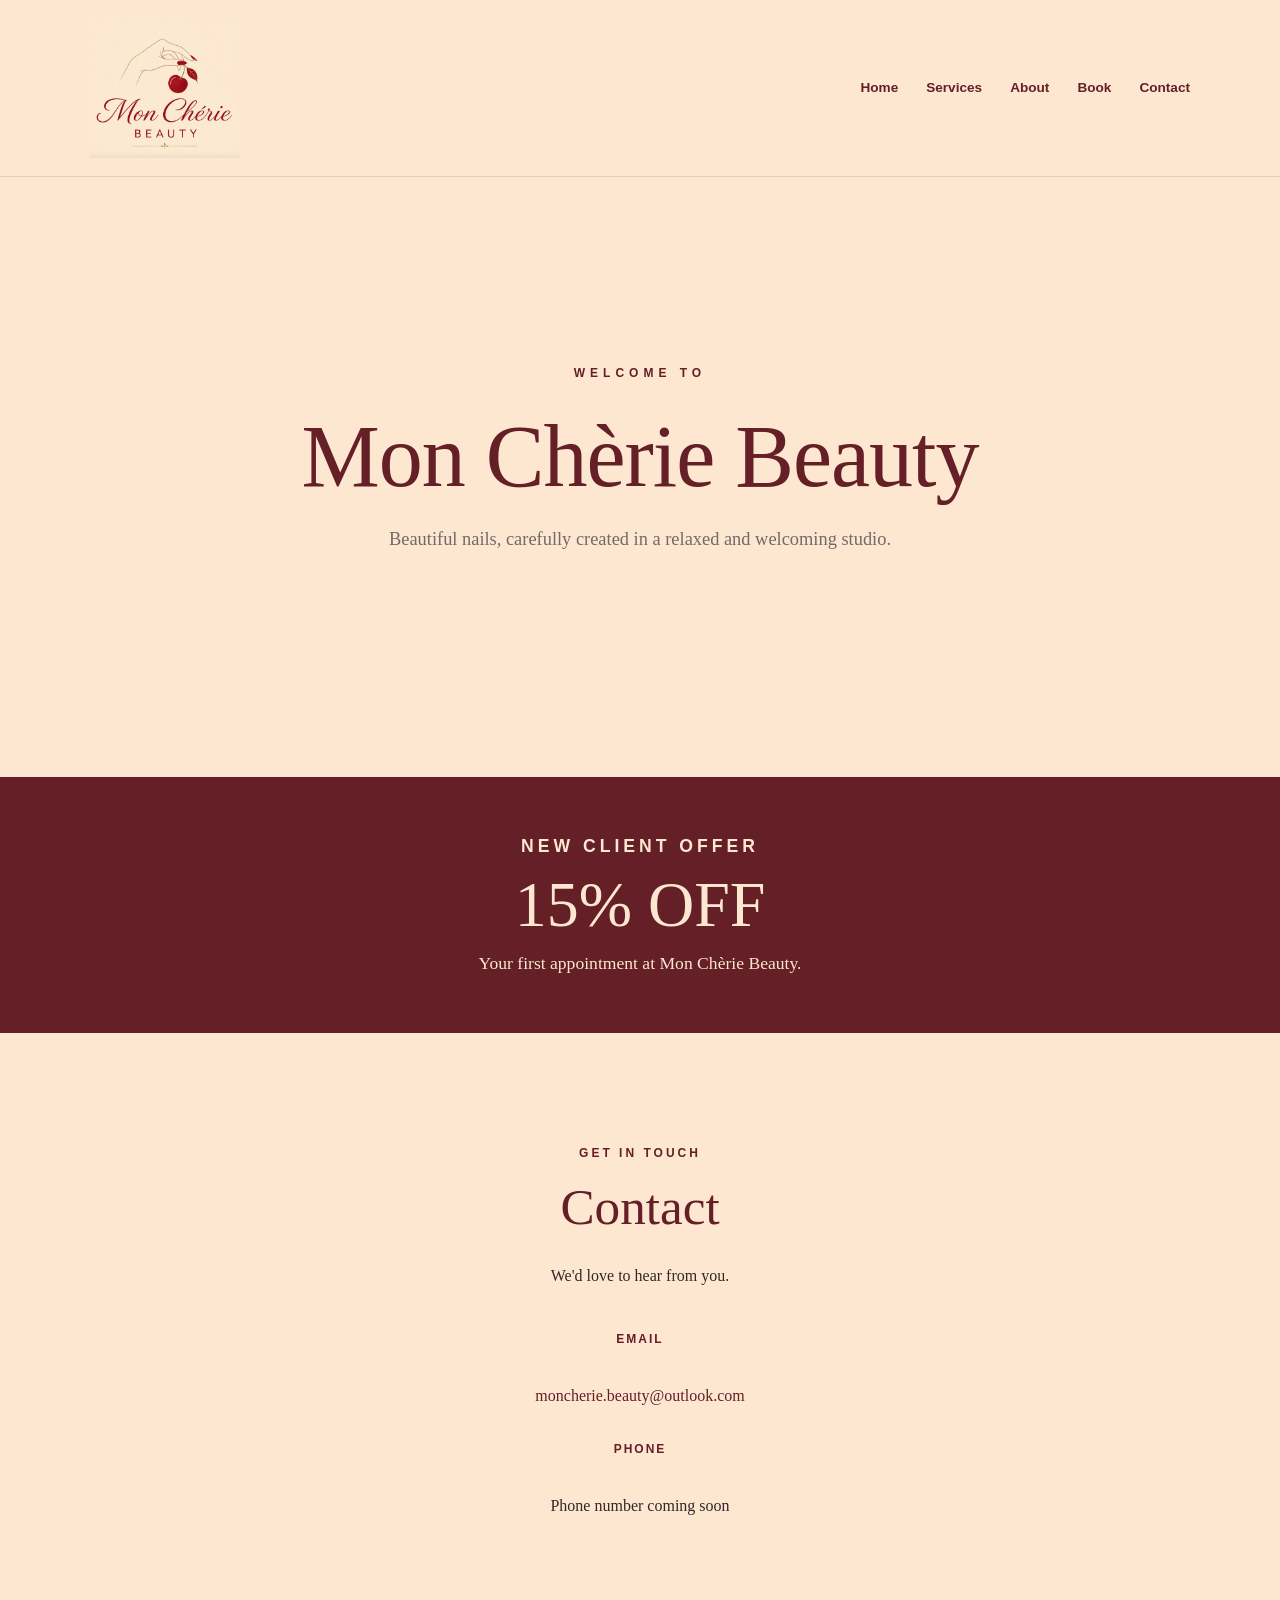
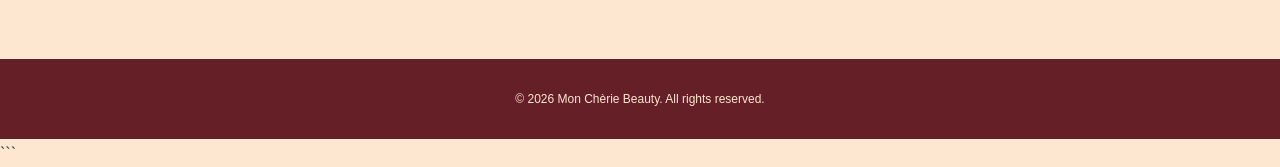
==== index.html @ 68127696 "Add files via upload" ====
<!DOCTYPE html>
<html lang="en">
<head>
    <meta charset="UTF-8">

    <!-- Makes the website display correctly on phones -->
    <meta name="viewport" content="width=device-width, initial-scale=1.0">

    <title>Mon Chèrie Beauty | Nail Studio</title>

    <meta name="description" content="Mon Chèrie Beauty - Beautiful nails, high-quality products and a relaxing nail studio experience. Book your appointment today.">

    <link rel="stylesheet" href="css/style.css">
</head>

<body>

    <!-- =========================
         HEADER / NAVIGATION
         ========================= -->

    <header>
        <div class="container">

			
			<div class="logo">
                <!-- site image logo -->
                 <a href="index.html">
					<img src="images/logo.jpg" alt="Mon Chèrie Beauty">
				 </a>	
            </div>
			
			<nav>
				<a href="#index"><b>Home</b></a>
                <a href="services.html"><b>Services</b></a>
                <a href="about.html"><b>About</b></a>
                <a href="book.html"><b>Book</b></a>
                <a href="#contact"><b>Contact</b></a>
            </nav>

        </div>
    </header>


    <!-- =========================
         HERO SECTION
         ========================= -->

    <main>

        <section class="hero">

            <div class="container">

                <p class="welcome">WELCOME TO</p>

                <h1>Mon Chèrie Beauty</h1>

                <p class="hero-text">
                    Beautiful nails, carefully created in a relaxed
                    and welcoming studio.
                </p>


            </div>

        </section>


        <!-- =========================
             SPECIAL OFFER
             ========================= -->

        <section class="offer">

            <div class="container">

                <p class="offer-label">NEW CLIENT OFFER</p>

                <h2>15% OFF</h2>

                <p>
                    Your first appointment at Mon Chèrie Beauty.
                </p>

            </div>

        </section>


      





        <!-- =========================
             CONTACT
             ========================= -->

        <section id="contact" class="contact">

            <div class="container">

                <p class="section-label">GET IN TOUCH</p>

                <h2>Contact</h2>

                <p>
                    We'd love to hear from you.
                </p>

                <div class="contact-details">

                    <p>
                        <strong>Email</strong><br>
                        <a href="mailto:moncherie.beauty@outlook.com">
                            moncherie.beauty@outlook.com
                        </a>
                    </p>

                    <p>
                        <strong>Phone</strong><br>
                        <span>Phone number coming soon</span>
                    </p>

                    <!--
                    ADD INSTAGRAM LINK HERE WHEN PROVIDED
                    -->

                </div>

            </div>

        </section>


    </main>


    <!-- =========================
         FOOTER
         ========================= -->

    <footer>

        <div class="container">

            <p>
                &copy; 2026 Mon Chèrie Beauty. All rights reserved.
            </p>

        </div>

    </footer>


    <!-- JavaScript -->
    <script src="js/main.js"></script>

</body>
</html>
```
---- css/style.css ----
/* =========================================================
   MON CHÈRIE BEAUTY
   Main Stylesheet
   ========================================================= */


/* =========================================================
   COLOURS & BASIC SETTINGS
   ========================================================= */

:root {
    --cream: #fde7d1;
    --cream-light: #fff7ef;
    --dark-red: #641f27;
    --dark-red-hover: #4f171e;
    --text: #342629;
    --muted: #76686a;
    --border: #e4cfc1;
    --white: #ffffff;
}


/* =========================================================
   RESET / GENERAL
   ========================================================= */

* {
    box-sizing: border-box;
    margin: 0;
    padding: 0;
}

html {
    scroll-behavior: smooth;
}

body {
    font-family: Georgia, "Times New Roman", serif;
    background-color: var(--cream);
    color: var(--text);
    line-height: 1.7;
}

img {
    max-width: 100%;
    height: auto;
    display: block;
}

a {
    color: inherit;
    text-decoration: none;
}

.container {
    width: 90%;
    max-width: 1100px;
    margin: 0 auto;
}


/* =========================================================
   TYPOGRAPHY
   ========================================================= */

h1,
h2,
h3,
h4 {
    font-weight: normal;
    line-height: 1.2;
    color: var(--dark-red);
}

h1 {
    font-size: clamp(3rem, 8vw, 5.5rem);
    letter-spacing: -1px;
}

h2 {
    font-size: clamp(2rem, 5vw, 3.2rem);
    margin-bottom: 25px;
}

h3 {
    font-size: 1.7rem;
}

h4 {
    font-size: 1.25rem;
    margin-bottom: 8px;
}

p {
    margin-bottom: 18px;
}

.section-label {
    color: var(--dark-red);
    font-family: Arial, Helvetica, sans-serif;
    font-size: 0.75rem;
    font-weight: bold;
    letter-spacing: 3px;
    margin-bottom: 12px;
    text-transform: uppercase;
}


/* =========================================================
   HEADER
   ========================================================= */

header {
    background-color: var(--cream);
    border-bottom: 1px solid var(--border);
    padding: 18px 0;
    position: sticky;
    top: 0;
    z-index: 1000;
}

header .container {
    display: flex;
    align-items: center;
    justify-content: space-between;
    gap: 30px;
}


/* =========================================================
   LOGO
   ========================================================= */

.logo {
    text-align: center;
}

.logo a {
    display: block;
    line-height: 1;
}

.logo img {
    width: 150px;
    height: auto;
}


/* =========================================================
   NAVIGATION
   ========================================================= */

nav {
    display: flex;
    align-items: center;
    gap: 28px;

    font-family: Arial, Helvetica, sans-serif;
    font-size: 0.85rem;
}

nav a {
    position: relative;
    color: var(--dark-red);
	font-weight:bold;
    transition: color 0.2s ease;
}

nav a:hover {
    color: var(--dark-red-hover);
}


/* Elegant underline */

nav a::after {
    content: "";

    position: absolute;

    left: 0;
    bottom: -6px;

    width: 0;
    height: 2px;

    background-color: var(--dark-red);

    transition: width 0.3s ease;
}

nav a:hover::after {
    width: 100%;
}


/* =========================================================
   BUTTONS
   ========================================================= */

.button {
    display: inline-block;

    background-color: var(--dark-red);
    color: var(--white);

    padding: 14px 28px;

    border: 1px solid var(--dark-red);

    font-family: Arial, Helvetica, sans-serif;
    font-size: 0.8rem;
    font-weight: bold;

    letter-spacing: 1px;
    text-transform: uppercase;

    transition:
        background-color 0.2s ease,
        transform 0.2s ease,
        box-shadow 0.2s ease;
}

.button:hover {
    background-color: var(--dark-red-hover);

    transform: translateY(-2px);

    box-shadow: 0 8px 20px rgba(100, 31, 39, 0.15);
}


/* =========================================================
   HERO
   ========================================================= */

.hero {
    min-height: 600px;

    display: flex;
    align-items: center;

    text-align: center;

    background-color: var(--cream);

    padding: 100px 0;
}

.hero .container {
    max-width: 850px;
}

.welcome {
    color: var(--dark-red);

    font-family: Arial, Helvetica, sans-serif;

    font-size: 0.75rem;
    font-weight: bold;

    letter-spacing: 5px;

    margin-bottom: 20px;
}

.hero h1 {
    margin-bottom: 15px;
}

.hero-text {
    max-width: 600px;

    margin: 0 auto 35px;

    color: var(--muted);

    font-size: 1.15rem;
}


/* =========================================================
   SPECIAL OFFER
   ========================================================= */

.offer {
    background-color: var(--dark-red);

    color: var(--cream);

    text-align: center;

    padding: 55px 20px;
}

.offer-label {
    color: var(--cream);

    font-family: Arial, Helvetica, sans-serif;

    font-size: 0.7rem;
    font-weight: bold;

    letter-spacing: 4px;

    margin-bottom: 8px;
}

.offer h2 {
    color: var(--cream);

    font-size: 4rem;

    margin: 5px 0;
}

.offer p {
    margin-bottom: 0;

    font-size: 1.1rem;
}


/* =========================================================
   ABOUT
   ========================================================= */

.about {
    padding: 110px 0;

    text-align: center;
}

.about .container {
    max-width: 750px;
}

.about p:not(.section-label) {
    color: var(--muted);

    font-size: 1.05rem;
}


/* =========================================================
   SERVICES
   ========================================================= */

.services {
    background-color: var(--cream);

    padding: 110px 0;
}

.services > .container {
    max-width: 900px;
}

.services > .container > .section-label,
.services > .container > h1,
.services > .container > h2 {
    text-align: center;
}


/* =========================================================
   SERVICES OFFER
   ========================================================= */

.services-offer {
    max-width: 500px;

    margin: 45px auto 70px;

    padding: 35px 25px;

    background-color: var(--dark-red);

    color: var(--cream);

    text-align: center;

    box-shadow: 0 12px 30px rgba(100, 31, 39, 0.12);
}

.services-offer span {
    display: block;

    font-family: Arial, Helvetica, sans-serif;

    font-size: 0.7rem;
    font-weight: bold;

    letter-spacing: 3px;

    margin-bottom: 8px;
}

.services-offer strong {
    display: block;

    font-size: 3rem;
    font-weight: normal;

    line-height: 1.1;
}

.services-offer p {
    margin: 8px 0 0;

    font-size: 1rem;
}


/* =========================================================
   SERVICE CATEGORY
   ========================================================= */

.service-category {
    margin-top: 65px;
}

.service-category h3 {
    border-bottom: 1px solid var(--border);

    padding-bottom: 15px;

    margin-bottom: 0;
}


/* =========================================================
   INDIVIDUAL SERVICE
   ========================================================= */

.service {
    padding: 25px 0;

    border-bottom: 1px solid var(--border);
}

.service-info {
    width: 100%;
}


/* Service title + price */

.service-title {
    display: flex;

    align-items: baseline;

    gap: 15px;

    margin-bottom: 8px;
}

.service-title h4 {
    margin-bottom: 0;
}

.service-title .price {
    color: var(--dark-red);

    font-size: 1.1rem;

    white-space: nowrap;
}


/* Service description */

.service-info p {
    color: var(--muted);

    font-size: 0.95rem;

    margin-bottom: 7px;
}


/* Duration */

.duration {
    color: var(--dark-red);

    font-family: Arial, Helvetica, sans-serif;

    font-size: 0.75rem;

    letter-spacing: 0.5px;
}


/*
   This supports your older HTML where
   the price is outside service-info.
*/

.service > .price {
    color: var(--dark-red);

    font-size: 1.4rem;

    white-space: nowrap;

    padding-top: 3px;
}


/* =========================================================
   SERVICE NOTES
   ========================================================= */

.service-note {
    color: var(--muted);

    font-family: Arial, Helvetica, sans-serif;

    font-size: 0.75rem;

    margin-top: 15px;
}


/* =========================================================
   EXTRAS
   ========================================================= */

.extra {
    display: flex;

    justify-content: space-between;

    align-items: center;

    gap: 30px;

    padding: 17px 5px;

    border-bottom: 1px solid var(--border);

    font-family: Arial, Helvetica, sans-serif;
}

.extra span {
    color: var(--text);
}

.extra strong {
    color: var(--dark-red);

    font-weight: normal;

    white-space: nowrap;
}


/* =========================================================
   BOOKING POLICY
   ========================================================= */

.booking-policy {
    max-width: 800px;

    margin: 100px auto 0;

    padding: 60px 50px;

    background-color: var(--cream-light);

    border: 1px solid var(--border);

    box-shadow: 0 10px 30px rgba(100, 31, 39, 0.05);
}

.booking-policy h2 {
    margin-bottom: 30px;
}

.booking-policy p {
    color: var(--muted);

    font-size: 0.95rem;
}


/* Deposit notice */

.deposit-notice {
    margin: 35px 0;

    padding: 25px;

    background-color: var(--cream);

    border-left: 4px solid var(--dark-red);
}

.deposit-notice strong {
    display: block;

    color: var(--dark-red);

    font-size: 1.3rem;

    margin-bottom: 8px;
}

.deposit-notice p {
    margin-bottom: 0;
}


/* Policy ending */

.policy-thanks {
    margin-top: 30px;
}

.signature {
    color: var(--dark-red) !important;

    font-style: italic;

    margin-top: 30px;
}


/* =========================================================
   BOOKING BUTTON
   ========================================================= */

.services-booking {
    text-align: center;

    margin-top: 70px;
}

.services-booking p {
    color: var(--muted);

    margin-bottom: 20px;
}


/* =========================================================
   OPENING HOURS
   ========================================================= */

.opening-hours {
    padding: 110px 0;

    text-align: center;
}

.opening-hours .container {
    max-width: 650px;
}

.hours {
    margin-top: 35px;

    border-top: 1px solid var(--border);
}

.hours-row {
    display: flex;

    justify-content: space-between;

    gap: 30px;

    padding: 15px 5px;

    border-bottom: 1px solid var(--border);

    font-family: Arial, Helvetica, sans-serif;

    font-size: 0.9rem;
}

.hours-row span:first-child {
    font-weight: bold;

    color: var(--dark-red);
}

.hours-row span:last-child {
    color: var(--muted);
}


/* =========================================================
   BOOKING PAGE
   ========================================================= */

.booking {
    background-color: var(--cream);

    padding: 110px 0;

    text-align: center;
}

.booking .container {
    max-width: 750px;
}

.booking > .container > p:not(.section-label) {
    color: var(--muted);
}

.booking-box {
    background-color: var(--cream-light);

    border: 1px solid var(--border);

    padding: 45px;

    margin-top: 40px;

    box-shadow: 0 10px 30px rgba(100, 31, 39, 0.05);
}

.booking-box h3 {
    margin-bottom: 20px;
}

.booking-box p {
    color: var(--muted);
}

.booking-box .button {
    margin-top: 10px;
}


/* =========================================================
   CONTACT
   ========================================================= */

.contact {
    padding: 110px 0;

    text-align: center;
}

.contact .container {
    max-width: 650px;
}

.contact-details {
    margin-top: 40px;
}

.contact-details p {
    margin-bottom: 30px;
}

.contact-details strong {
    display: block;

    color: var(--dark-red);

    font-family: Arial, Helvetica, sans-serif;

    font-size: 0.75rem;

    letter-spacing: 2px;

    margin-bottom: 5px;

    text-transform: uppercase;
}

.contact-details a {
    color: var(--dark-red);
}

.contact-details a:hover {
    text-decoration: underline;
}


/* =========================================================
   FOOTER
   ========================================================= */

footer {
    background-color: var(--dark-red);

    color: var(--cream);

    text-align: center;

    padding: 30px 20px;
}

footer p {
    margin: 0;

    font-family: Arial, Helvetica, sans-serif;

    font-size: 0.75rem;
}


/* =========================================================
   SCROLL REVEAL
   ========================================================= */

.reveal {
    opacity: 0;

    transform: translateY(25px);

    transition:
        opacity 0.7s ease,
        transform 0.7s ease;
}

.reveal.visible {
    opacity: 1;

    transform: translateY(0);
}


/* =========================================================
   BACK TO TOP BUTTON
   ========================================================= */

.back-to-top {
    position: fixed;

    right: 25px;
    bottom: 25px;

    width: 45px;
    height: 45px;

    border: none;

    border-radius: 50%;

    background-color: var(--dark-red);

    color: var(--cream);

    font-size: 1.2rem;

    cursor: pointer;

    opacity: 0;

    visibility: hidden;

    transform: translateY(10px);

    transition:
        opacity 0.3s ease,
        visibility 0.3s ease,
        transform 0.3s ease;

    z-index: 1000;
}

.back-to-top.show {
    opacity: 1;

    visibility: visible;

    transform: translateY(0);
}

.back-to-top:hover {
    transform: translateY(-3px);
}


/* =========================================================
   TABLET / MOBILE
   ========================================================= */

@media (max-width: 700px) {

    /* Header */

    header {
        position: relative;

        padding: 15px 0;
    }

    header .container {
        flex-direction: column;

        gap: 18px;
    }


    /* Logo */

    .logo img {
        width: 125px;
    }


    /* Navigation */

    nav {
        display: flex;

        align-items: center;
        justify-content: center;

        flex-wrap: wrap;

        gap: 12px 18px;

        width: 100%;

        font-size: 0.75rem;
    }

    nav a {
        padding: 4px 2px;
    }


    /* Hero */

    .hero {
        min-height: 500px;

        padding: 75px 0;
    }

    h1 {
        font-size: 3.2rem;
    }

    .welcome {
        font-size: 0.7rem;

        letter-spacing: 4px;
    }

    .hero-text {
        font-size: 1rem;

        padding: 0 15px;
    }


    /* Offer */

    .offer {
        padding: 45px 20px;
    }

    .offer h2 {
        font-size: 3.2rem;
    }


    /* Sections */

    .about,
    .services,
    .opening-hours,
    .booking,
    .contact {
        padding: 75px 0;
    }


    /* Services */

    .services-offer {
        margin: 35px auto 55px;

        padding: 30px 20px;
    }

    .services-offer strong {
        font-size: 2.5rem;
    }

    .service-category {
        margin-top: 50px;
    }

    .service {
        padding: 23px 0;
    }

    .service-info p {
        font-size: 0.9rem;
    }


    /* Service title */

    .service-title {
        gap: 10px;

        flex-wrap: wrap;
    }

    .service-title h4 {
        font-size: 1.15rem;
    }

    .service-title .price {
        font-size: 1.05rem;
    }


    /* Booking policy */

    .booking-policy {
        margin-top: 70px;

        padding: 40px 25px;
    }


    /* Booking */

    .booking-box {
        padding: 30px 20px;
    }


    /* Opening hours */

    .hours-row {
        font-size: 0.8rem;

        padding: 14px 0;
    }
}


/* =========================================================
   SMALL PHONES
   ========================================================= */

@media (max-width: 420px) {

    .container {
        width: 88%;
    }


    /* Navigation */

    nav {
        gap: 8px 13px;

        font-size: 0.7rem;
    }


    /* Hero */

    .hero {
        min-height: 470px;

        padding: 65px 0;
    }

    h1 {
        font-size: 2.7rem;
    }


    /* Offer */

    .offer h2 {
        font-size: 3rem;
    }


    /* Services */

    .service-title {
        flex-direction: column;

        align-items: flex-start;

        gap: 3px;
    }

    .service-title .price {
        font-size: 1.15rem;
    }


    /* Extras */

    .extra {
        gap: 10px;

        padding: 15px 0;
    }


    /* Opening hours */

    .hours-row {
        gap: 10px;

        font-size: 0.75rem;
    }


    /* Booking */

    .booking-box {
        padding: 28px 18px;
    }
}
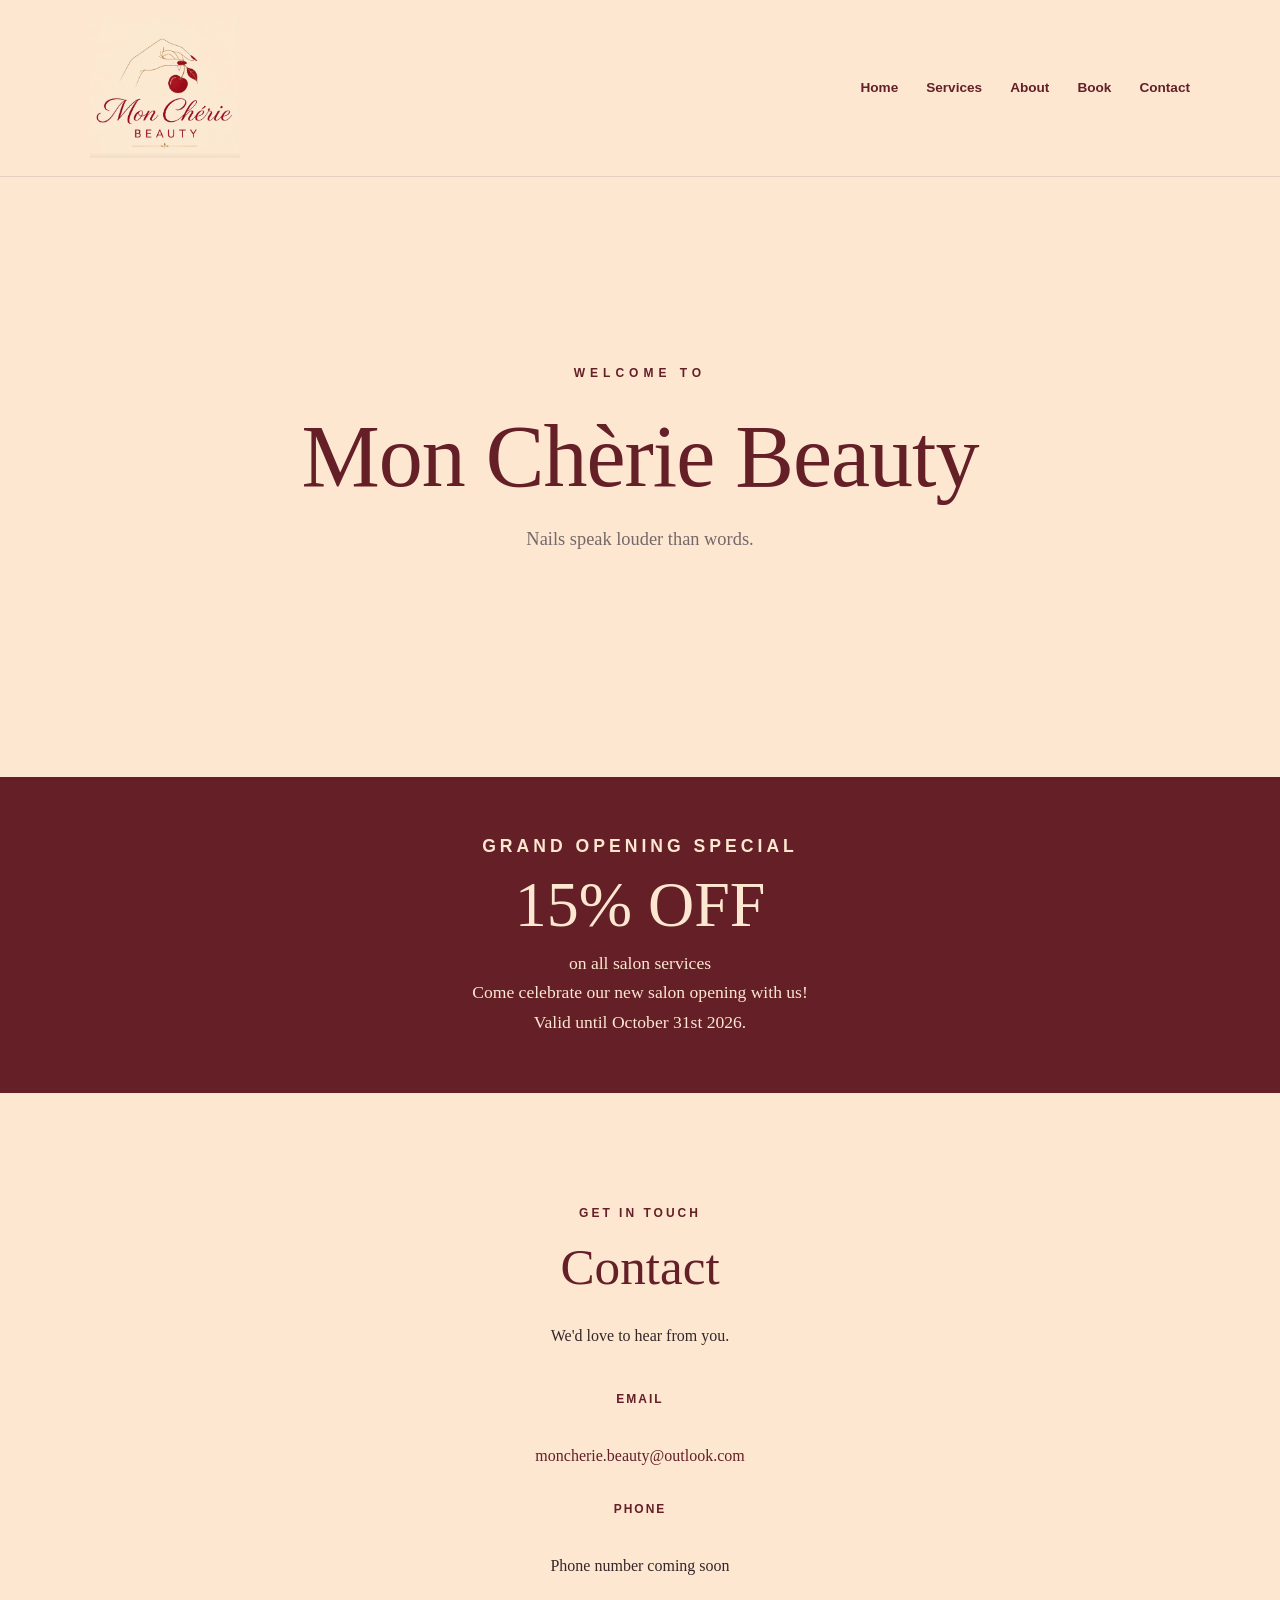
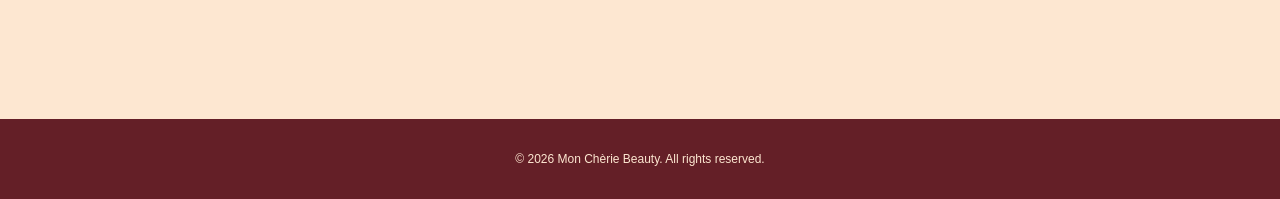
==== commit e9361e57: "Add files via upload" ====
--- a/index.html
+++ b/index.html
@@ -57,8 +57,7 @@
                 <h1>Mon Chèrie Beauty</h1>
 
                 <p class="hero-text">
-                    Beautiful nails, carefully created in a relaxed
-                    and welcoming studio.
+                    Nails speak louder than words.
                 </p>
 
 
@@ -75,13 +74,26 @@
 
             <div class="container">
 
-                <p class="offer-label">NEW CLIENT OFFER</p>
+                <p class="offer-label">GRAND OPENING SPECIAL</p>
 
                 <h2>15% OFF</h2>
+				<div class="offer-details">
 
-                <p>
-                    Your first appointment at Mon Chèrie Beauty.
-                </p>
+            <p class="offer-services">
+                on all salon services
+            </p>
+
+
+            <p class="offer-message">
+                Come celebrate our new salon opening with us!
+            </p>
+			
+			<p class="offer-date">
+                Valid until October 31st 2026.
+            </p>
+
+        </div>
+
 
             </div>
 
@@ -160,4 +172,4 @@
 
 </body>
 </html>
-```
+
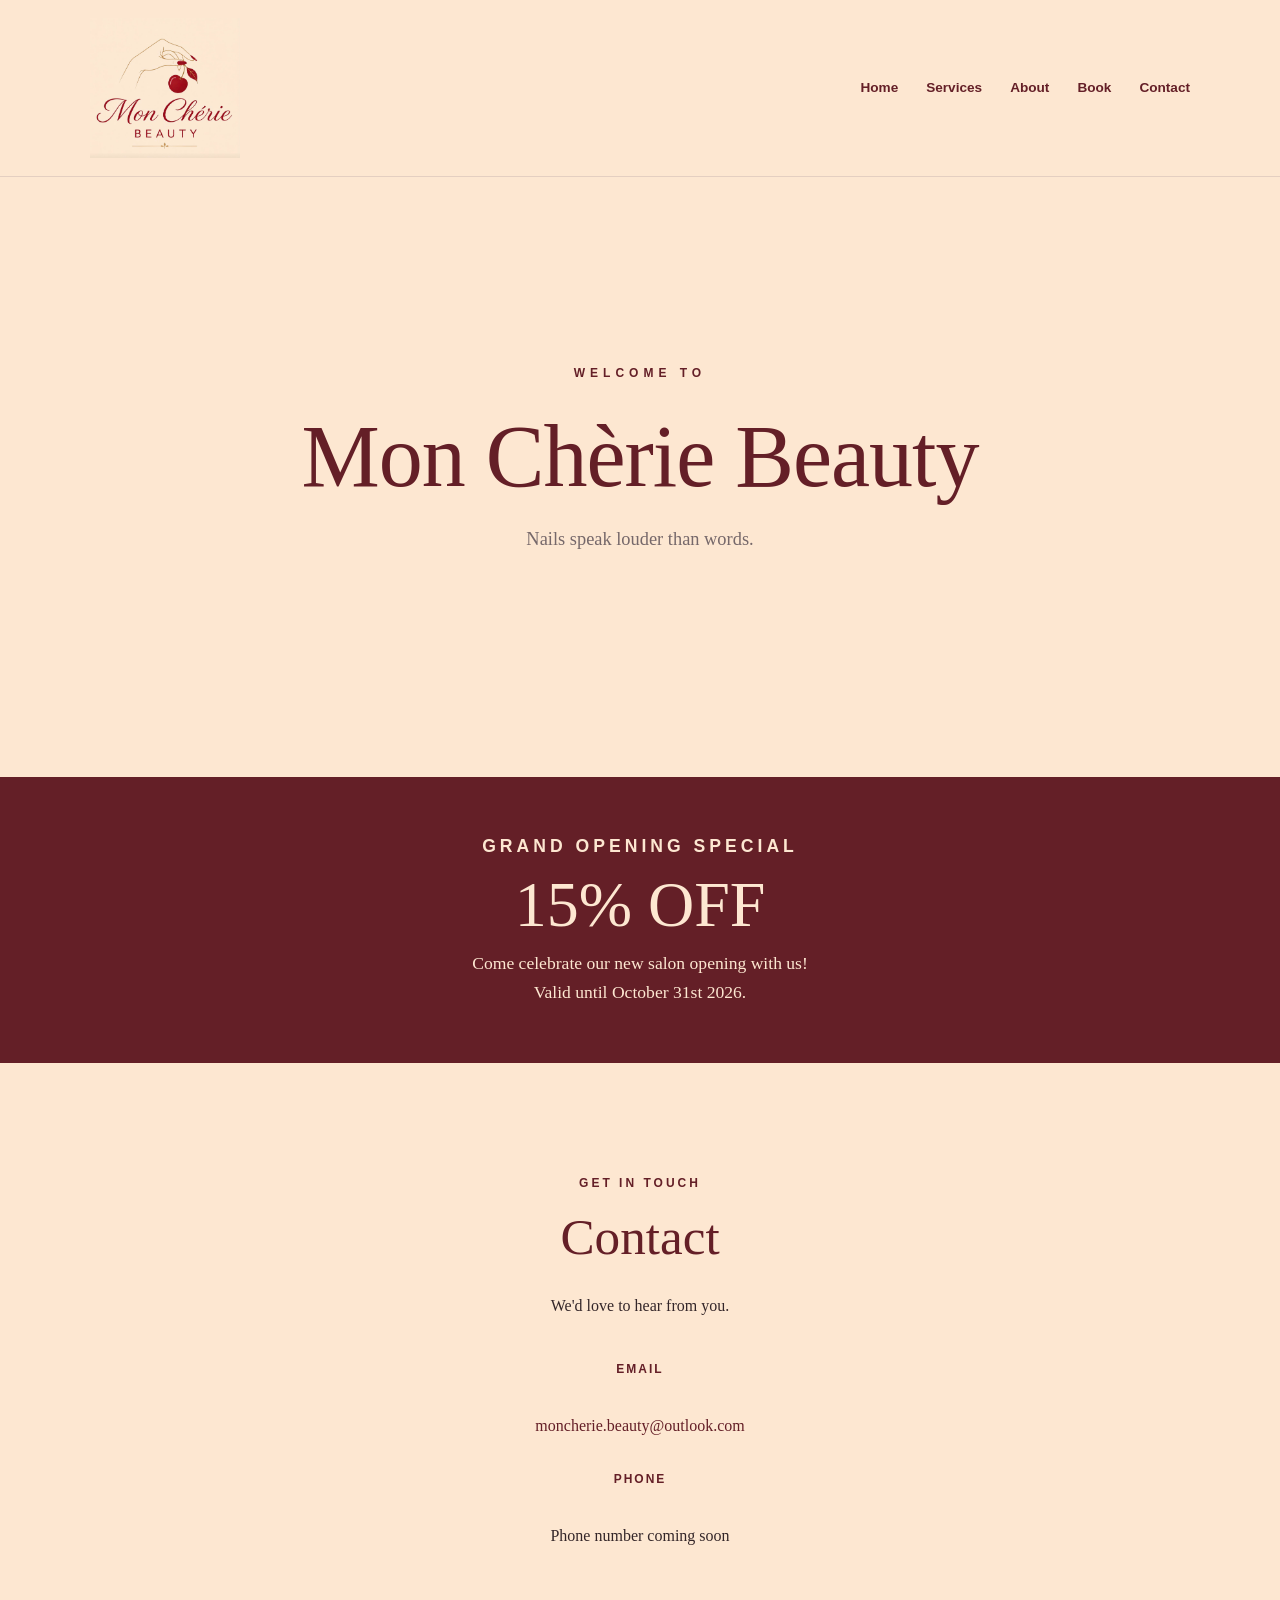
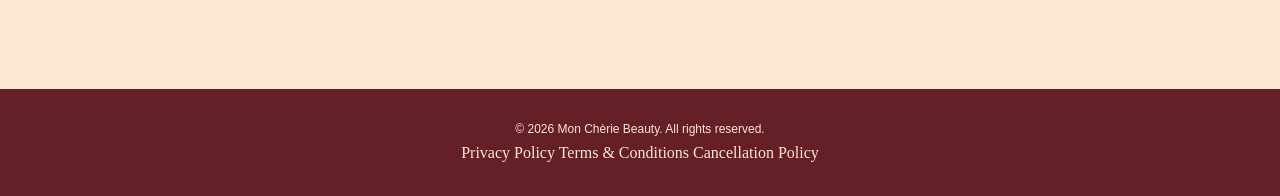
==== commit 44f503c1: "Add files via upload" ====
--- a/index.html
+++ b/index.html
@@ -79,10 +79,6 @@
                 <h2>15% OFF</h2>
 				<div class="offer-details">
 
-            <p class="offer-services">
-                on all salon services
-            </p>
-
 
             <p class="offer-message">
                 Come celebrate our new salon opening with us!
@@ -161,6 +157,24 @@
             <p>
                 &copy; 2026 Mon Chèrie Beauty. All rights reserved.
             </p>
+			
+			 <div class="footer-links">
+
+            <a href="privacy.html">
+                Privacy Policy
+            </a>
+		
+
+            <a href="terms.html">
+                Terms &amp; Conditions
+            </a>
+
+            <a href="cancellation.html">
+                Cancellation Policy
+            </a>
+
+        </div>
+
 
         </div>
 
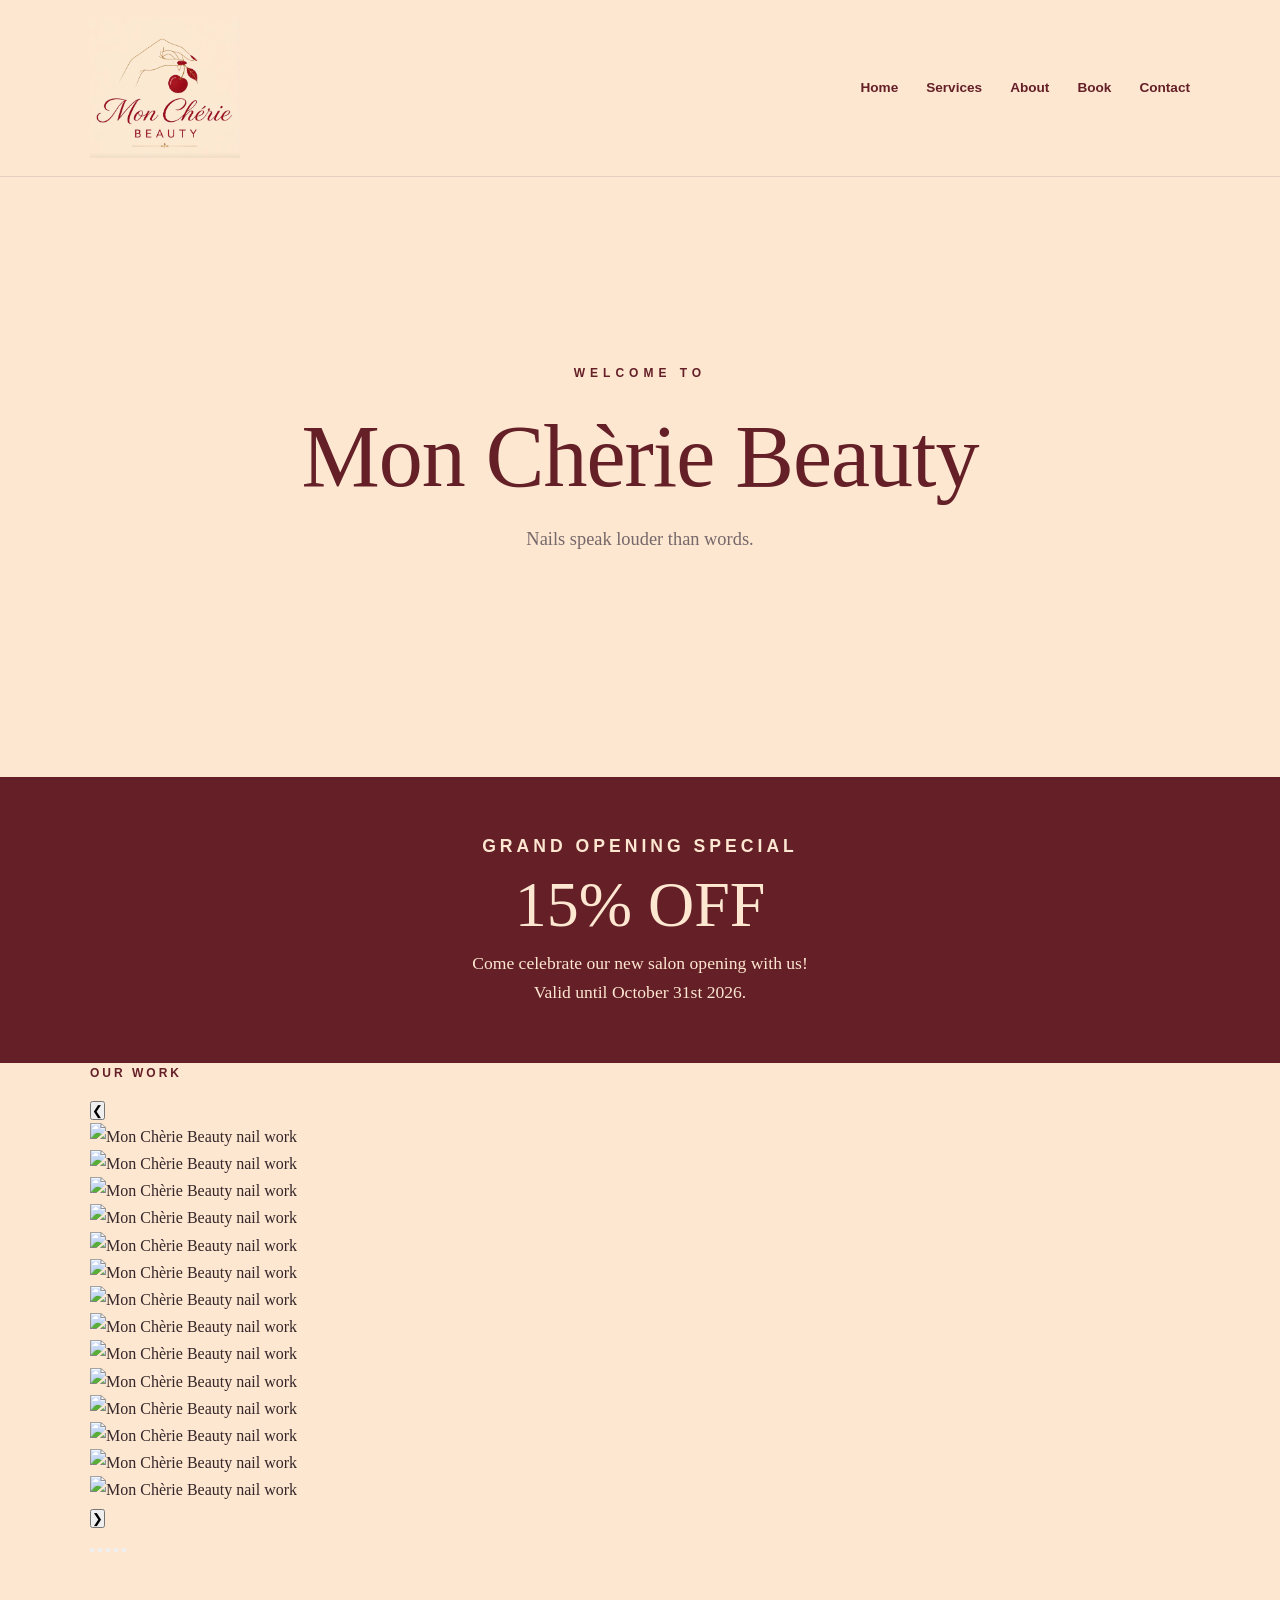
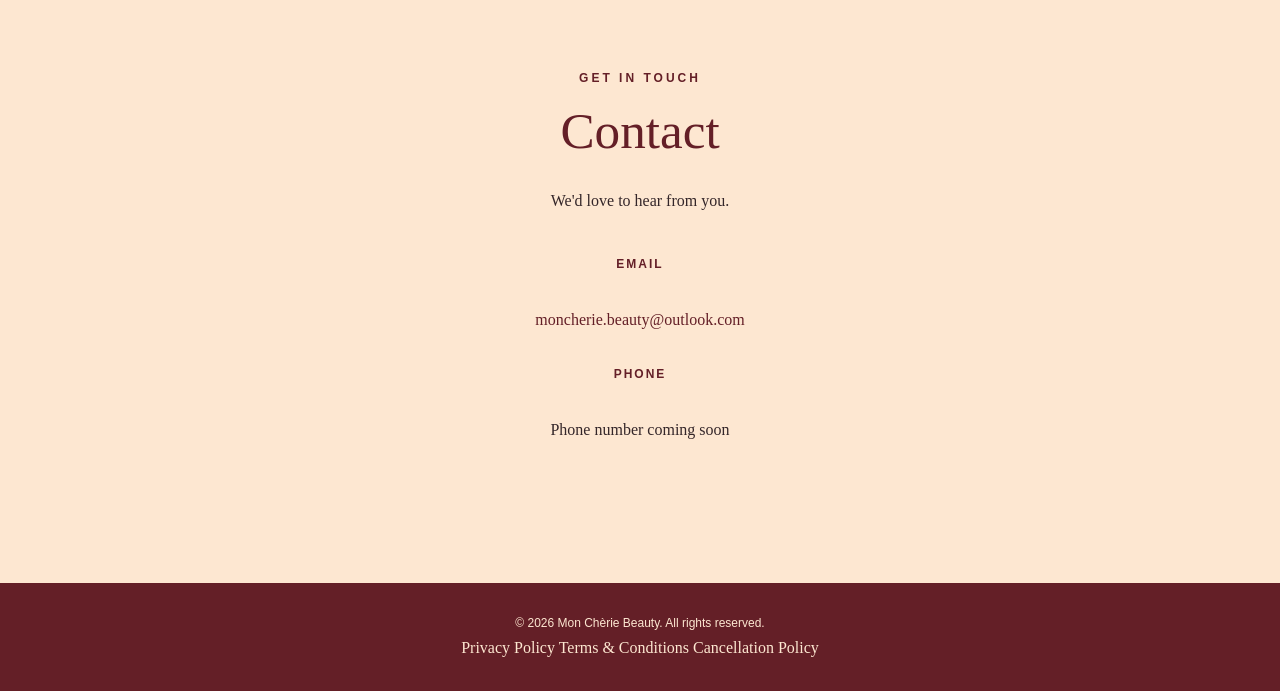
==== commit 04b03056: "Add files via upload" ====
--- a/index.html
+++ b/index.html
@@ -96,7 +96,93 @@
         </section>
 
 
-      
+       <!-- =========================
+         OUR WORK CAROUSEL
+         ========================= -->
+
+    <section class="work-carousel">
+
+        <div class="container">
+
+            <p class="section-label">OUR WORK</p>
+
+
+            <div class="carousel">
+
+                <button class="carousel-btn prev" aria-label="Previous image">
+                    &#10094;
+                </button>
+
+                <div class="carousel-track">
+
+                    <div class="carousel-slide active">
+                        <img src="images/nail1.jpg" alt="Mon Chèrie Beauty nail work">
+                    </div>
+
+                    <div class="carousel-slide">
+                        <img src="images/nail2.jpg" alt="Mon Chèrie Beauty nail work">
+                    </div>
+
+                    <div class="carousel-slide">
+                        <img src="images/nail3.jpg" alt="Mon Chèrie Beauty nail work">
+                    </div>
+
+                    <div class="carousel-slide">
+                        <img src="images/nail4.jpg" alt="Mon Chèrie Beauty nail work">
+                    </div>
+
+                    <div class="carousel-slide">
+                        <img src="images/nail5.jpg" alt="Mon Chèrie Beauty nail work">
+                    </div>
+					 <div class="carousel-slide">
+                        <img src="images/nail6.jpg" alt="Mon Chèrie Beauty nail work">
+                    </div>
+					 <div class="carousel-slide">
+                        <img src="images/nail7.jpg" alt="Mon Chèrie Beauty nail work">
+                    </div>
+					 <div class="carousel-slide">
+                        <img src="images/nail8.jpg" alt="Mon Chèrie Beauty nail work">
+                    </div>
+					 <div class="carousel-slide">
+                        <img src="images/nail9.jpg" alt="Mon Chèrie Beauty nail work">
+                    </div>
+					 <div class="carousel-slide">
+                        <img src="images/nail10.jpg" alt="Mon Chèrie Beauty nail work">
+                    </div>
+					 <div class="carousel-slide">
+                        <img src="images/nail11.jpg" alt="Mon Chèrie Beauty nail work">
+                    </div>
+					 <div class="carousel-slide">
+                        <img src="images/nail2.jpg" alt="Mon Chèrie Beauty nail work">
+                    </div>
+					 <div class="carousel-slide">
+                        <img src="images/nail3.jpg" alt="Mon Chèrie Beauty nail work">
+                    </div>
+					 <div class="carousel-slide">
+                        <img src="images/nail4.jpg" alt="Mon Chèrie Beauty nail work">
+                    </div>
+
+                </div>
+
+                <button class="carousel-btn next" aria-label="Next image">
+                    &#10095;
+                </button>
+
+            </div>
+
+            <div class="carousel-dots">
+                <button class="dot active" aria-label="Go to image 1"></button>
+                <button class="dot" aria-label="Go to image 2"></button>
+                <button class="dot" aria-label="Go to image 3"></button>
+                <button class="dot" aria-label="Go to image 4"></button>
+                <button class="dot" aria-label="Go to image 5"></button>
+            </div>
+
+        </div>
+
+    </section>
+
+
 
 
 
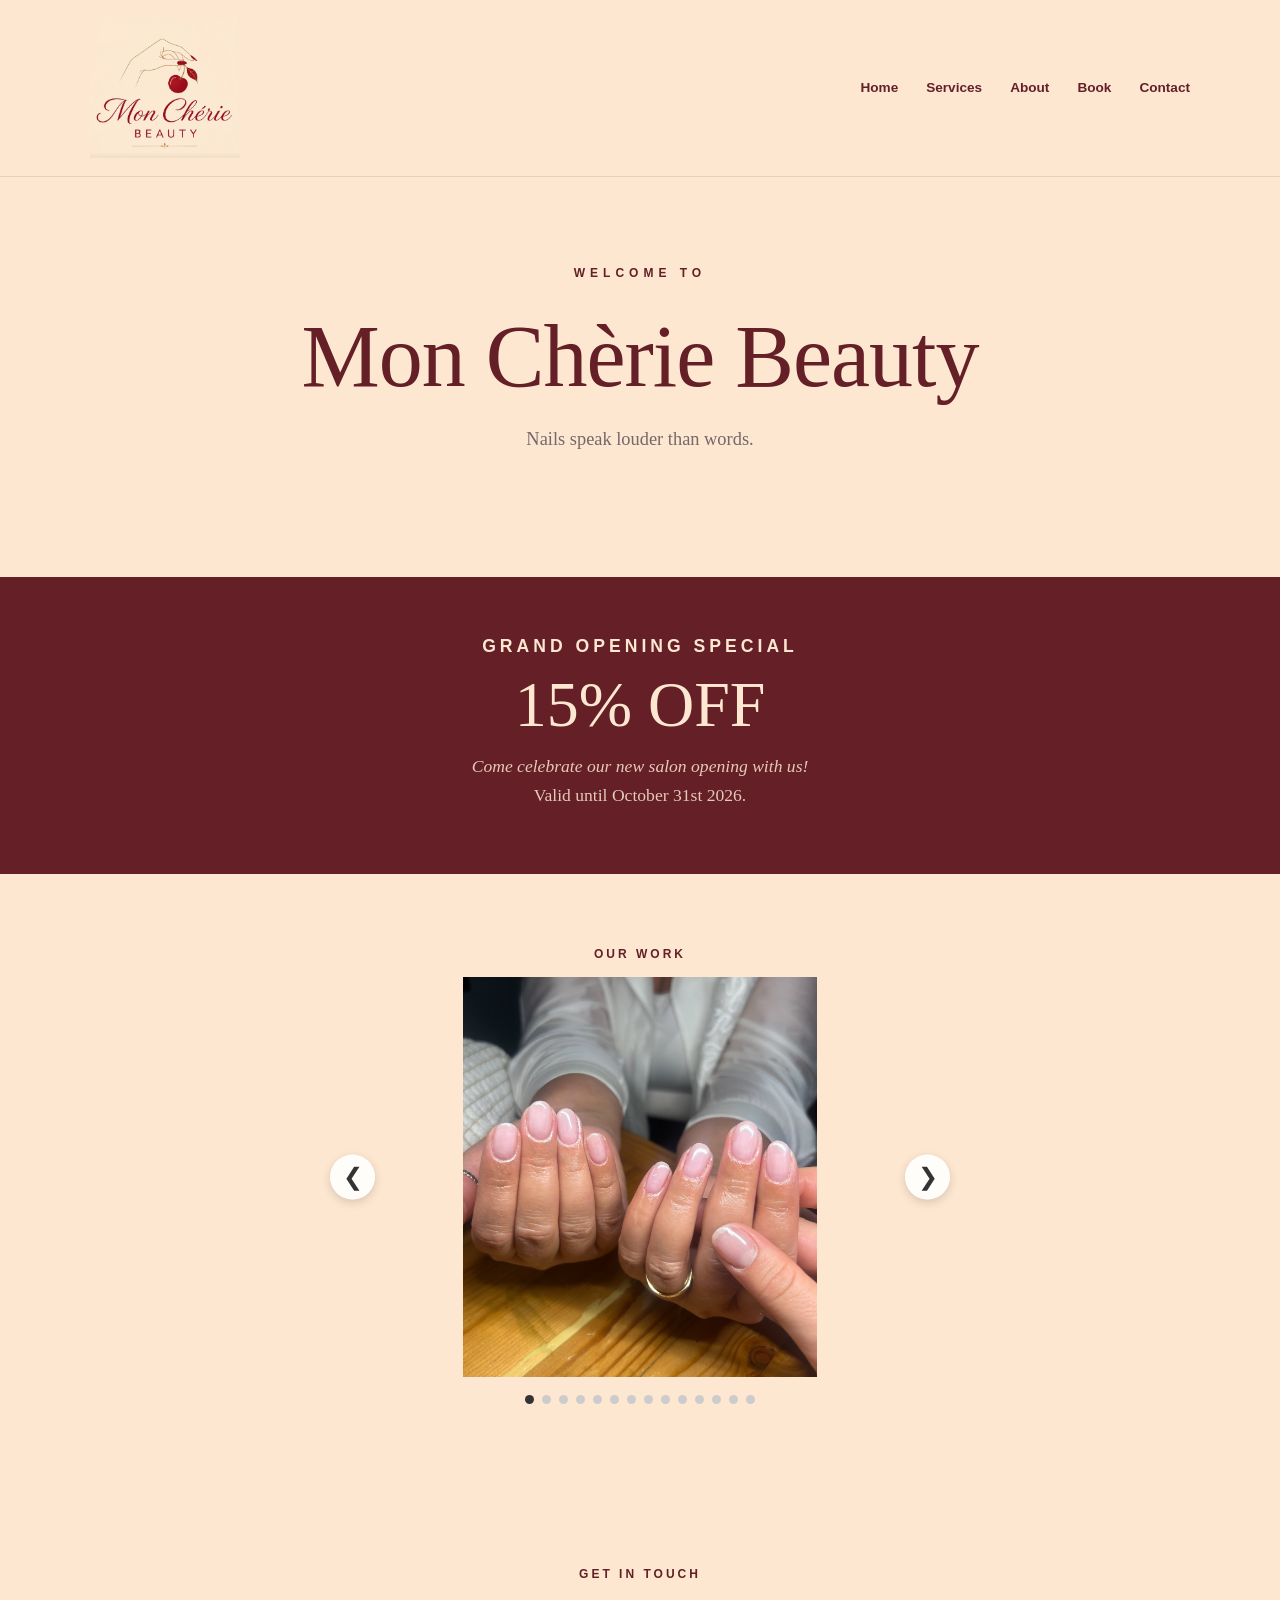
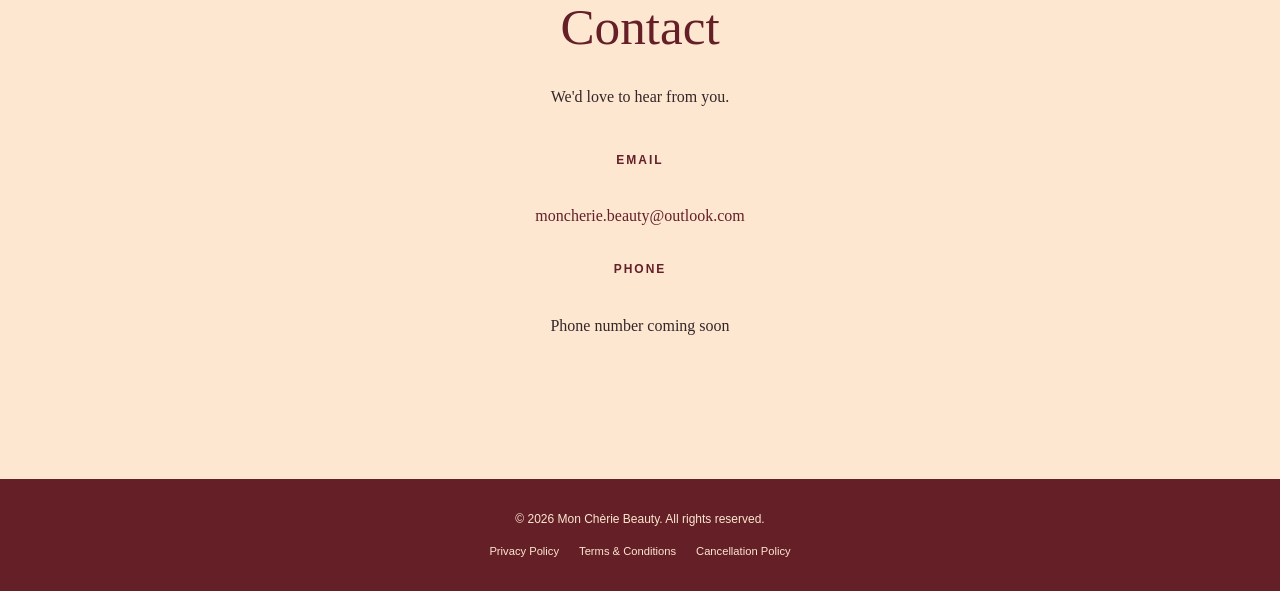
==== commit d9a2cfa9: "Add files via upload" ====
--- a/index.html
+++ b/index.html
@@ -176,6 +176,16 @@
                 <button class="dot" aria-label="Go to image 3"></button>
                 <button class="dot" aria-label="Go to image 4"></button>
                 <button class="dot" aria-label="Go to image 5"></button>
+				<button class="dot" aria-label="Go to image 6"></button>
+                <button class="dot" aria-label="Go to image 7"></button>
+                <button class="dot" aria-label="Go to image 8"></button>
+                <button class="dot" aria-label="Go to image 9"></button>
+				<button class="dot" aria-label="Go to image 10"></button>
+                <button class="dot" aria-label="Go to image 11"></button>
+                <button class="dot" aria-label="Go to image 12"></button>
+                <button class="dot" aria-label="Go to image 13"></button>
+				<button class="dot" aria-label="Go to image 14"></button>
+
             </div>
 
         </div>
--- a/css/style.css
+++ b/css/style.css
@@ -162,12 +162,35 @@
 nav a {
     position: relative;
     color: var(--dark-red);
-	font-weight:bold;
+    font-weight: bold;
     transition: color 0.2s ease;
 }
 
 nav a:hover {
     color: var(--dark-red-hover);
+}
+
+
+/* =========================================================
+   MOBILE MENU BUTTON
+   ========================================================= */
+
+.menu-toggle {
+    display: none;
+
+    background: none;
+    border: none;
+
+    color: var(--dark-red);
+
+    font-size: 28px;
+    line-height: 1;
+
+    cursor: pointer;
+
+    padding: 5px;
+
+    z-index: 1001;
 }
 
 
@@ -235,7 +258,7 @@
    ========================================================= */
 
 .hero {
-    min-height: 600px;
+    min-height: 400px;
 
     display: flex;
     align-items: center;
@@ -244,7 +267,7 @@
 
     background-color: var(--cream);
 
-    padding: 100px 0;
+    padding: 70px 0;
 }
 
 .hero .container {
@@ -319,6 +342,148 @@
 
     font-size: 1.1rem;
 }
+
+.offer-details {
+    margin-top: 8px;
+    text-align: center;
+}
+
+.offer-details p {
+    margin: 0;
+}
+
+.offer-services {
+    font-size: 1.05rem;
+    font-weight: 600;
+    letter-spacing: 0.3px;
+    margin-bottom: 14px !important;
+}
+
+.offer-date {
+
+    font-size: 0.8rem;
+    opacity: 0.85;
+    margin-bottom: 8px !important;
+}
+
+.offer-message {
+    font-size: 0.95rem;
+    font-style: italic;
+    opacity: 0.85;
+}
+
+
+/* =========================
+   OUR WORK CAROUSEL
+   ========================= */
+
+.work-carousel {
+    padding: 70px 0 50px;
+    text-align: center;
+}
+
+.work-carousel h2 {
+    margin-bottom: 30px;
+}
+
+.carousel {
+    position: relative;
+    width: 80%;
+    max-width: 650px;
+    margin: 0 auto;
+    display: flex;
+    align-items: center;
+    justify-content: center;
+}
+
+.carousel-track {
+    width: 100%;
+    overflow: hidden;
+    border-radius: 18px;
+}
+
+.carousel-slide {
+    display: none;
+}
+
+.carousel-slide.active {
+    display: block;
+}
+
+.carousel-slide img {
+    display: block;
+    width: 100%;
+    height: 400px;
+    object-fit: contain;
+    border-radius: 18px;
+}
+
+
+/* Arrows */
+
+.carousel-btn {
+    position: absolute;
+    top: 50%;
+    transform: translateY(-50%);
+    z-index: 5;
+
+    width: 45px;
+    height: 45px;
+
+    border: none;
+    border-radius: 50%;
+
+    background: rgba(255, 255, 255, 0.9);
+    color: #333;
+
+    font-size: 24px;
+    cursor: pointer;
+
+    display: flex;
+    align-items: center;
+    justify-content: center;
+
+    box-shadow: 0 3px 10px rgba(0, 0, 0, 0.15);
+}
+
+.carousel-btn:hover {
+    background: white;
+}
+
+.carousel-btn.prev {
+    left: 15px;
+}
+
+.carousel-btn.next {
+    right: 15px;
+}
+
+
+/* Dots */
+
+.carousel-dots {
+    margin-top: 18px;
+    display: flex;
+    justify-content: center;
+    gap: 8px;
+}
+
+.dot {
+    width: 9px;
+    height: 9px;
+
+    padding: 0;
+    border: none;
+    border-radius: 50%;
+
+    background: #ccc;
+    cursor: pointer;
+}
+
+.dot.active {
+    background: #333;
+}
+
 
 
 /* =========================================================
@@ -585,6 +750,18 @@
     font-size: 0.95rem;
 }
 
+.booking-policy ul {
+    text-align: left;
+
+    margin: 0 0 25px 25px;
+
+    padding-left: 20px;
+}
+
+.booking-policy li {
+    margin-bottom: 10px;
+}
+
 
 /* Deposit notice */
 
@@ -804,6 +981,26 @@
     font-family: Arial, Helvetica, sans-serif;
 
     font-size: 0.75rem;
+}
+
+.footer-links {
+    display: flex;
+    justify-content: center;
+    gap: 20px;
+    flex-wrap: wrap;
+    margin-top: 12px;
+}
+
+.footer-links a {
+    color: var(--cream);
+    font-family: Arial, Helvetica, sans-serif;
+    font-size: 0.7rem;
+    transition: opacity 0.2s ease;
+}
+
+.footer-links a:hover {
+    opacity: 0.7;
+    text-decoration: underline;
 }
 
 
@@ -879,63 +1076,139 @@
     transform: translateY(-3px);
 }
 
-
 /* =========================================================
    TABLET / MOBILE
    ========================================================= */
 
 @media (max-width: 700px) {
 
-    /* Header */
+    /* =====================================================
+       HEADER
+       ===================================================== */
 
     header {
+        position: sticky;
+        top: 0;
+
+        padding: 15px 0;
+    }
+
+    header .container {
         position: relative;
 
-        padding: 15px 0;
-    }
-
-    header .container {
+        flex-direction: row;
+
+        align-items: center;
+        justify-content: space-between;
+
+        gap: 15px;
+    }
+	 .footer-links {
+        width: 100%;
+        display: flex;
         flex-direction: column;
-
-        gap: 18px;
-    }
-
-
-    /* Logo */
+        align-items: center;
+        gap: 10px;
+        margin-top: 15px;
+    }
+
+    .footer-links a {
+        display: block;
+        width: auto;
+    }
+
+
+
+    /* =====================================================
+       LOGO
+       ===================================================== */
 
     .logo img {
         width: 125px;
     }
 
 
-    /* Navigation */
+    /* =====================================================
+       MOBILE NAVIGATION
+       ===================================================== */
 
     nav {
+        display: none;
+
+        position: absolute;
+
+        top: 100%;
+        left: 0;
+        right: 0;
+
+        width: 100%;
+
+        flex-direction: column;
+
+        align-items: center;
+
+        gap: 15px;
+
+        padding: 20px 0;
+
+        background-color: var(--cream);
+
+        border-top: 1px solid var(--border);
+        border-bottom: 1px solid var(--border);
+
+        font-size: 0.8rem;
+
+        z-index: 1000;
+    }
+
+    nav.nav-open {
+        display: flex;
+    }
+
+    nav a {
+        padding: 4px 2px;
+    }
+
+
+    /* =====================================================
+       MOBILE MENU BUTTON
+       ===================================================== */
+
+    .menu-toggle {
         display: flex;
 
         align-items: center;
         justify-content: center;
 
-        flex-wrap: wrap;
-
-        gap: 12px 18px;
-
-        width: 100%;
-
-        font-size: 0.75rem;
-    }
-
-    nav a {
-        padding: 4px 2px;
-    }
-
-
-    /* Hero */
+        width: 42px;
+        height: 42px;
+
+        background: none;
+
+        border: none;
+
+        color: var(--dark-red);
+
+        font-size: 28px;
+
+        line-height: 1;
+
+        cursor: pointer;
+
+        padding: 5px;
+
+        z-index: 1001;
+    }
+
+
+    /* =====================================================
+       HERO
+       ===================================================== */
 
     .hero {
-        min-height: 500px;
-
-        padding: 75px 0;
+        min-height: 400px;
+
+        padding: 70px 0;
     }
 
     h1 {
@@ -955,7 +1228,9 @@
     }
 
 
-    /* Offer */
+    /* =====================================================
+       OFFER
+       ===================================================== */
 
     .offer {
         padding: 45px 20px;
@@ -966,7 +1241,57 @@
     }
 
 
-    /* Sections */
+    /* =====================================================
+   CAROUSEL
+   ===================================================== */
+
+.work-carousel {
+    padding: 50px 0 35px;
+}
+
+.carousel {
+    width: 100%;
+    max-width: 650px;
+}
+
+.carousel-track {
+    width: 100%;
+    overflow: hidden;
+}
+
+.carousel-slide {
+    display: none;
+}
+
+.carousel-slide.active {
+    display: block;
+}
+
+.carousel-slide img {
+    display: block;
+    width: 100%;
+    height: 320px;
+    object-fit: contain;
+}
+
+.carousel-btn {
+    width: 38px;
+    height: 38px;
+    font-size: 20px;
+}
+
+.carousel-btn.prev {
+    left: 8px;
+}
+
+.carousel-btn.next {
+    right: 8px;
+}
+
+
+    /* =====================================================
+       SECTIONS
+       ===================================================== */
 
     .about,
     .services,
@@ -977,7 +1302,9 @@
     }
 
 
-    /* Services */
+    /* =====================================================
+       SERVICES
+       ===================================================== */
 
     .services-offer {
         margin: 35px auto 55px;
@@ -1002,7 +1329,9 @@
     }
 
 
-    /* Service title */
+    /* =====================================================
+       SERVICE TITLE
+       ===================================================== */
 
     .service-title {
         gap: 10px;
@@ -1019,7 +1348,9 @@
     }
 
 
-    /* Booking policy */
+    /* =====================================================
+       BOOKING POLICY
+       ===================================================== */
 
     .booking-policy {
         margin-top: 70px;
@@ -1028,99 +1359,24 @@
     }
 
 
-    /* Booking */
+    /* =====================================================
+       BOOKING
+       ===================================================== */
 
     .booking-box {
         padding: 30px 20px;
     }
 
 
-    /* Opening hours */
+    /* =====================================================
+       OPENING HOURS
+       ===================================================== */
 
     .hours-row {
         font-size: 0.8rem;
 
         padding: 14px 0;
     }
-}
-
-
-/* =========================================================
-   SMALL PHONES
-   ========================================================= */
-
-@media (max-width: 420px) {
-
-    .container {
-        width: 88%;
-    }
-
-
-    /* Navigation */
-
-    nav {
-        gap: 8px 13px;
-
-        font-size: 0.7rem;
-    }
-
-
-    /* Hero */
-
-    .hero {
-        min-height: 470px;
-
-        padding: 65px 0;
-    }
-
-    h1 {
-        font-size: 2.7rem;
-    }
-
-
-    /* Offer */
-
-    .offer h2 {
-        font-size: 3rem;
-    }
-
-
-    /* Services */
-
-    .service-title {
-        flex-direction: column;
-
-        align-items: flex-start;
-
-        gap: 3px;
-    }
-
-    .service-title .price {
-        font-size: 1.15rem;
-    }
-
-
-    /* Extras */
-
-    .extra {
-        gap: 10px;
-
-        padding: 15px 0;
-    }
-
-
-    /* Opening hours */
-
-    .hours-row {
-        gap: 10px;
-
-        font-size: 0.75rem;
-    }
-
-
-    /* Booking */
-
-    .booking-box {
-        padding: 28px 18px;
-    }
+
+
 }
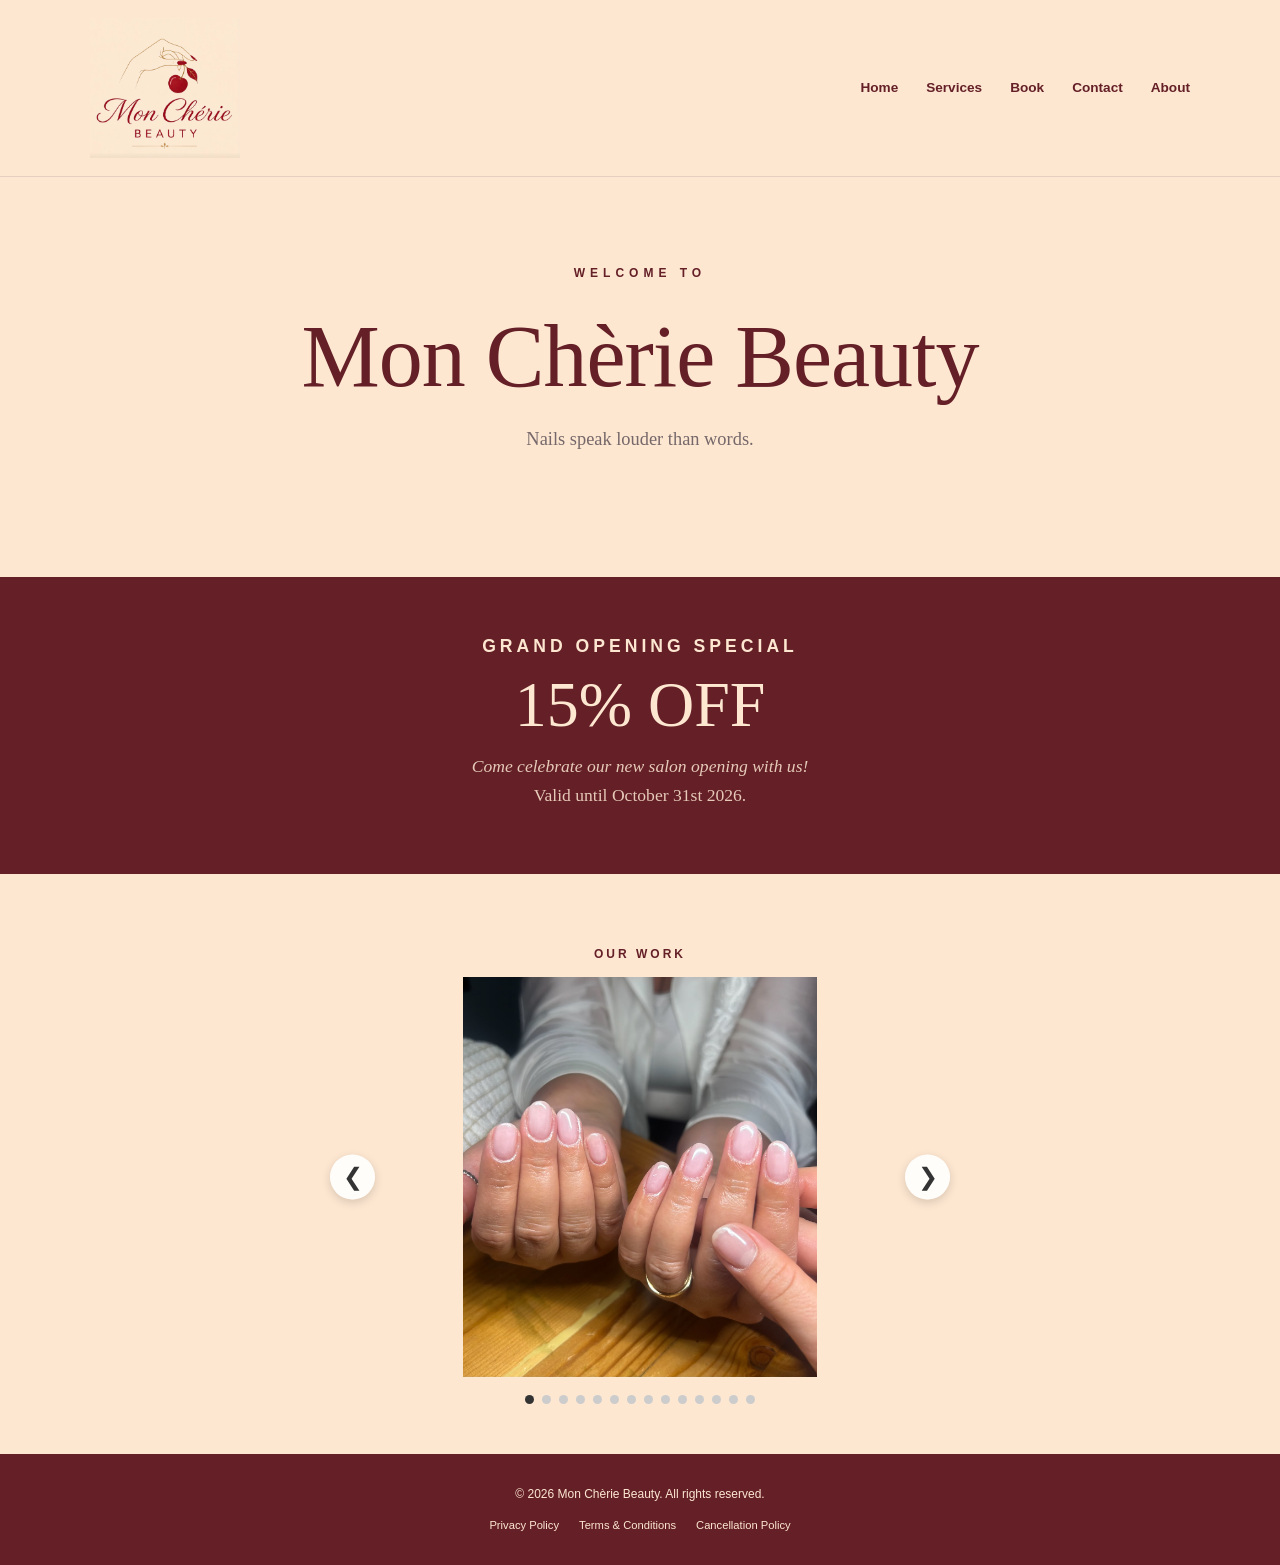
==== commit a61426e0: "Add files via upload" ====
--- a/index.html
+++ b/index.html
@@ -33,9 +33,10 @@
 			<nav>
 				<a href="#index"><b>Home</b></a>
                 <a href="services.html"><b>Services</b></a>
-                <a href="about.html"><b>About</b></a>
                 <a href="book.html"><b>Book</b></a>
-                <a href="#contact"><b>Contact</b></a>
+                <a href="contact.html"><b>Contact</b></a>
+				<a href="about.html"><b>About</b></a>
+
             </nav>
 
         </div>
@@ -197,48 +198,6 @@
 
 
 
-
-        <!-- =========================
-             CONTACT
-             ========================= -->
-
-        <section id="contact" class="contact">
-
-            <div class="container">
-
-                <p class="section-label">GET IN TOUCH</p>
-
-                <h2>Contact</h2>
-
-                <p>
-                    We'd love to hear from you.
-                </p>
-
-                <div class="contact-details">
-
-                    <p>
-                        <strong>Email</strong><br>
-                        <a href="mailto:moncherie.beauty@outlook.com">
-                            moncherie.beauty@outlook.com
-                        </a>
-                    </p>
-
-                    <p>
-                        <strong>Phone</strong><br>
-                        <span>Phone number coming soon</span>
-                    </p>
-
-                    <!--
-                    ADD INSTAGRAM LINK HERE WHEN PROVIDED
-                    -->
-
-                </div>
-
-            </div>
-
-        </section>
-
-
     </main>
 
 
--- a/css/style.css
+++ b/css/style.css
@@ -1241,52 +1241,93 @@
     }
 
 
-    /* =====================================================
-   CAROUSEL
+ /* =====================================================
+   MOBILE CAROUSEL
    ===================================================== */
 
-.work-carousel {
-    padding: 50px 0 35px;
-}
-
-.carousel {
-    width: 100%;
-    max-width: 650px;
-}
-
-.carousel-track {
-    width: 100%;
-    overflow: hidden;
-}
-
-.carousel-slide {
-    display: none;
-}
-
-.carousel-slide.active {
-    display: block;
-}
-
-.carousel-slide img {
-    display: block;
-    width: 100%;
-    height: 320px;
-    object-fit: contain;
-}
-
-.carousel-btn {
-    width: 38px;
-    height: 38px;
-    font-size: 20px;
-}
-
-.carousel-btn.prev {
-    left: 8px;
-}
-
-.carousel-btn.next {
-    right: 8px;
-}
+
+
+    .work-carousel {
+        padding: 50px 0 35px;
+    }
+
+    .carousel {
+        position: relative;
+        display: block;
+        width: 100%;
+        max-width: 650px;
+        margin: 0 auto;
+    }
+
+    .carousel-track {
+        position: relative;
+        width: 100%;
+        height: 320px;
+        overflow: hidden;
+        border-radius: 18px;
+    }
+
+    .carousel-slide {
+        display: none;
+        width: 100%;
+        height: 320px;
+    }
+
+    .carousel-slide.active {
+        display: block;
+    }
+
+    .carousel-slide img {
+        display: block;
+        width: 100%;
+        height: 320px;
+        object-fit: contain;
+        border-radius: 18px;
+    }
+
+    .carousel-btn {
+        position: absolute;
+        top: 50%;
+        transform: translateY(-50%);
+
+        display: flex;
+        align-items: center;
+        justify-content: center;
+
+        width: 38px;
+        height: 38px;
+
+        z-index: 10;
+
+        border: none;
+        border-radius: 50%;
+
+        background: rgba(255, 255, 255, 0.9);
+        color: #333;
+
+        font-size: 20px;
+        cursor: pointer;
+    }
+
+    .carousel-btn.prev {
+        left: 8px;
+        right: auto;
+    }
+
+    .carousel-btn.next {
+        right: 8px;
+        left: auto;
+    }
+
+    .carousel-dots {
+        display: flex;
+        justify-content: center;
+        align-items: center;
+
+        margin-top: 18px;
+        gap: 8px;
+    }
+
 
 
     /* =====================================================
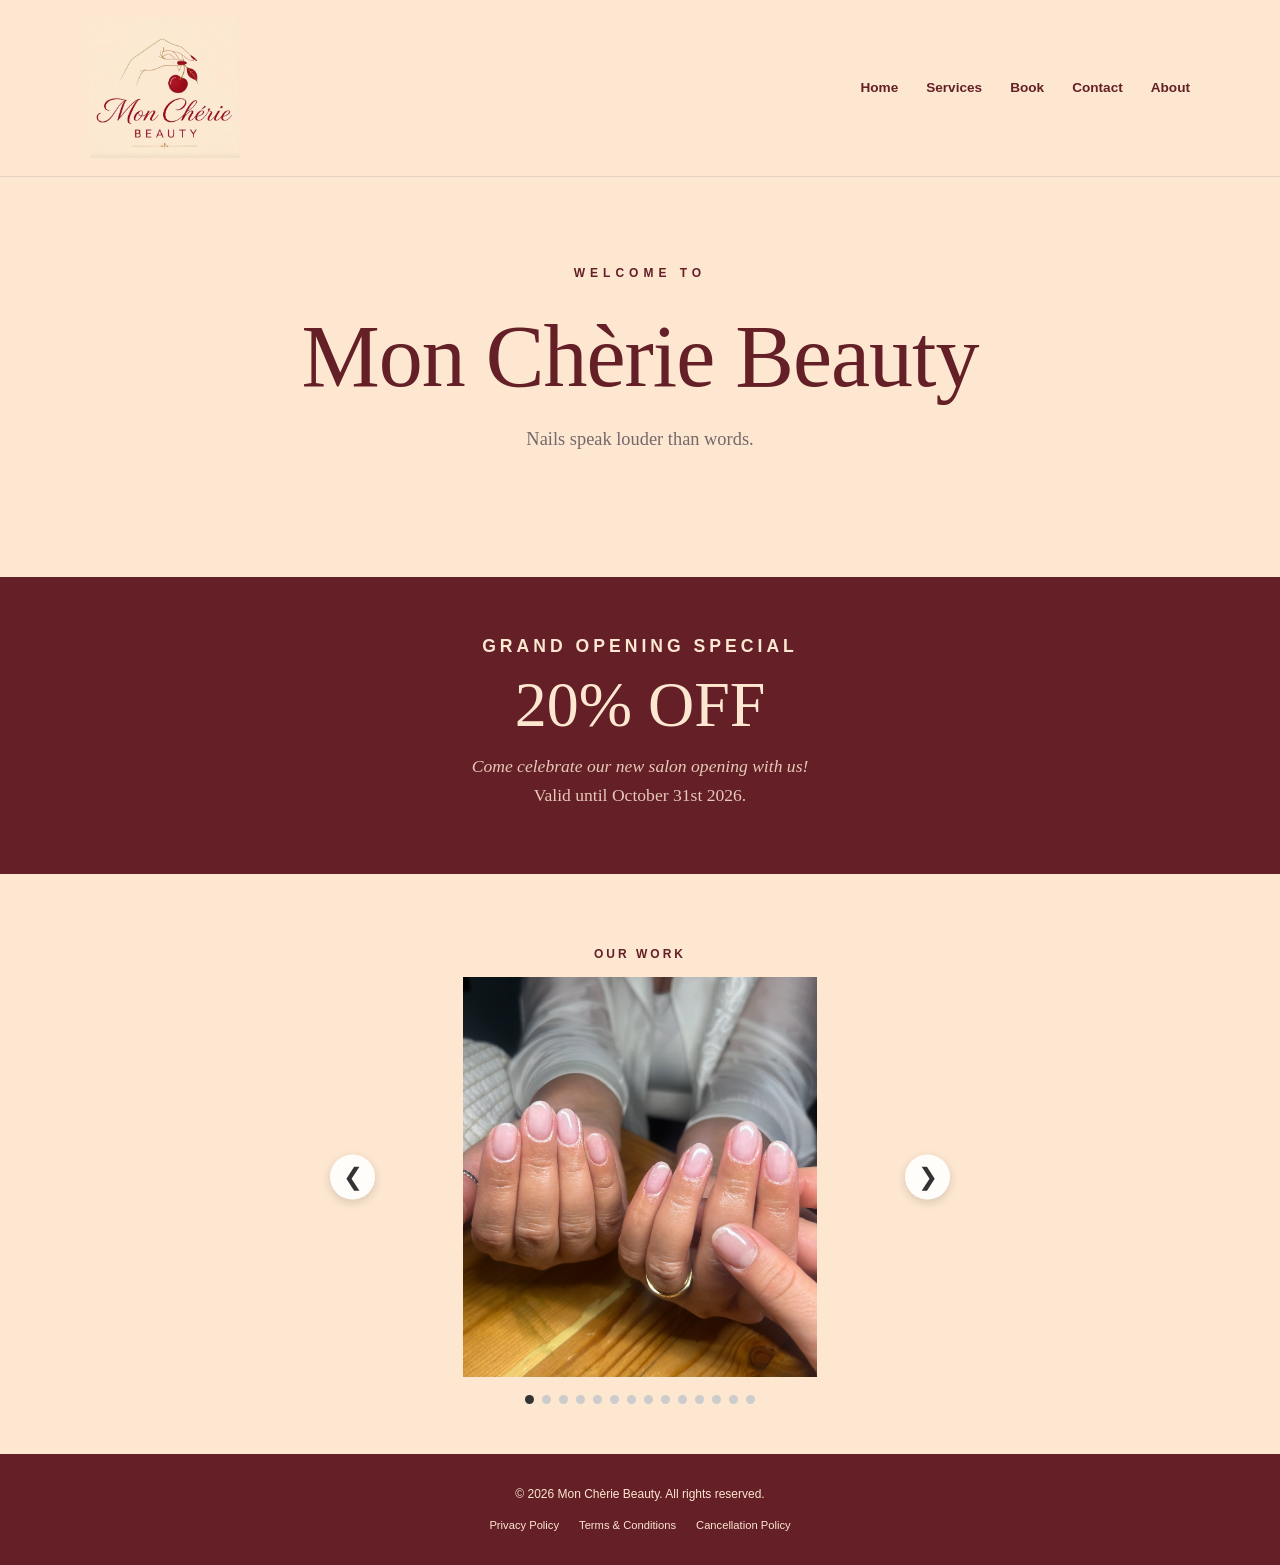
==== commit 219b8ac1: "Add files via upload" ====
--- a/index.html
+++ b/index.html
@@ -31,7 +31,7 @@
             </div>
 			
 			<nav>
-				<a href="#index"><b>Home</b></a>
+				<a href="index.html"><b>Home</b></a>
                 <a href="services.html"><b>Services</b></a>
                 <a href="book.html"><b>Book</b></a>
                 <a href="contact.html"><b>Contact</b></a>
@@ -77,7 +77,7 @@
 
                 <p class="offer-label">GRAND OPENING SPECIAL</p>
 
-                <h2>15% OFF</h2>
+                <h2>20% OFF</h2>
 				<div class="offer-details">
 
 
--- a/css/style.css
+++ b/css/style.css
@@ -827,7 +827,7 @@
    ========================================================= */
 
 .opening-hours {
-    padding: 110px 0;
+    padding: 40px 0 110px;
 
     text-align: center;
 }
@@ -930,6 +930,11 @@
 
 .contact-details {
     margin-top: 40px;
+}
+
+.contact-intro {
+    margin-top: 20px;
+    margin-bottom: 45px;
 }
 
 .contact-details p {
